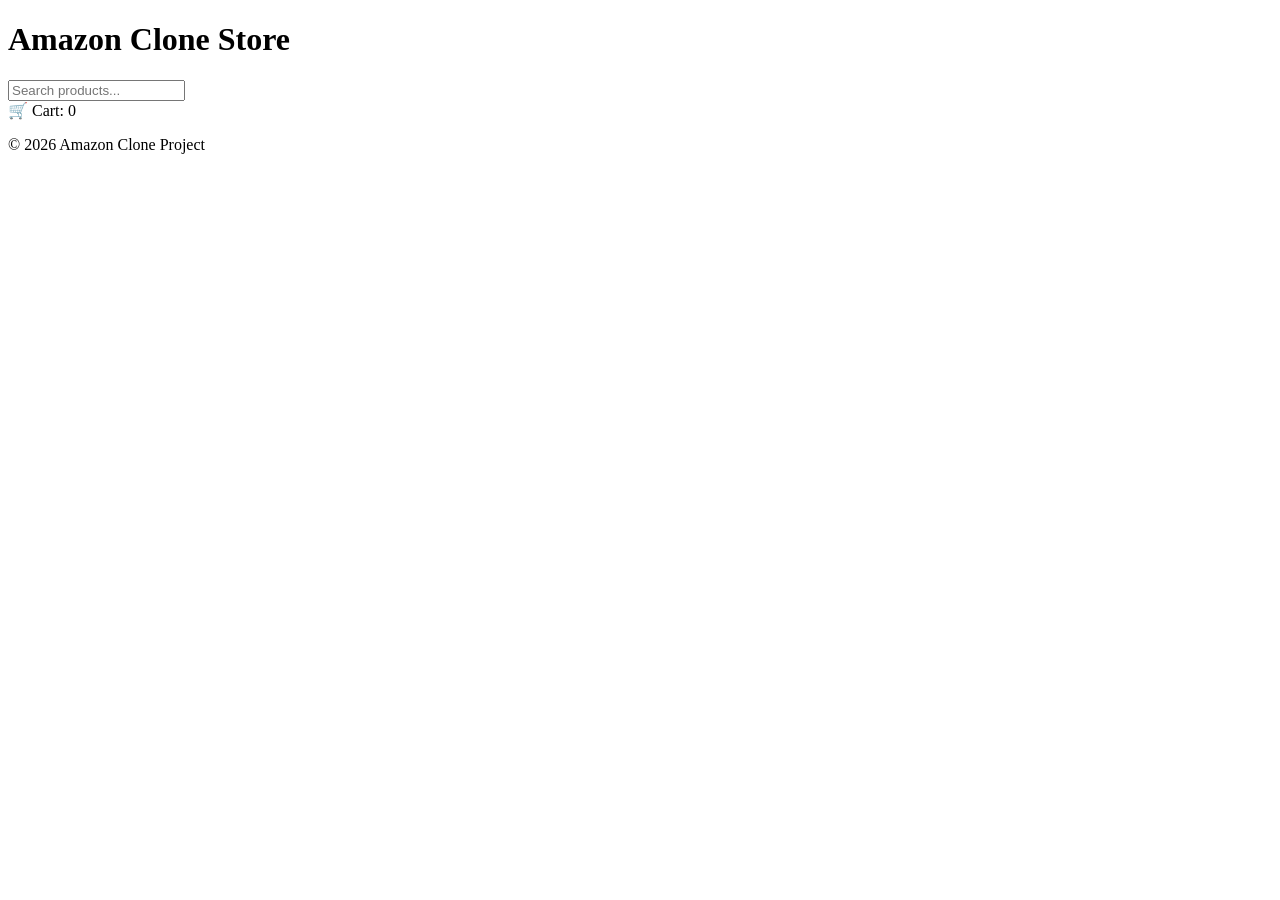
==== index.html @ b78fcb9b "Add files via upload index.html" ====
<!DOCTYPE html>
<html lang="en">
<head>
<meta charset="UTF-8">
<title>Amazon Clone</title>
<link rel="stylesheet" href="style.css">
</head>
<body>

<header>
  <h1>Amazon Clone Store</h1>

  <input type="text" id="searchBar" placeholder="Search products...">

  <div>
    🛒 Cart: <span id="cart-count">0</span>
  </div>
</header>

<section id="product-container"></section>

<footer>
  <p>© 2026 Amazon Clone Project</p>
</footer>

<script src="script.js"></script>
</body>
</html>
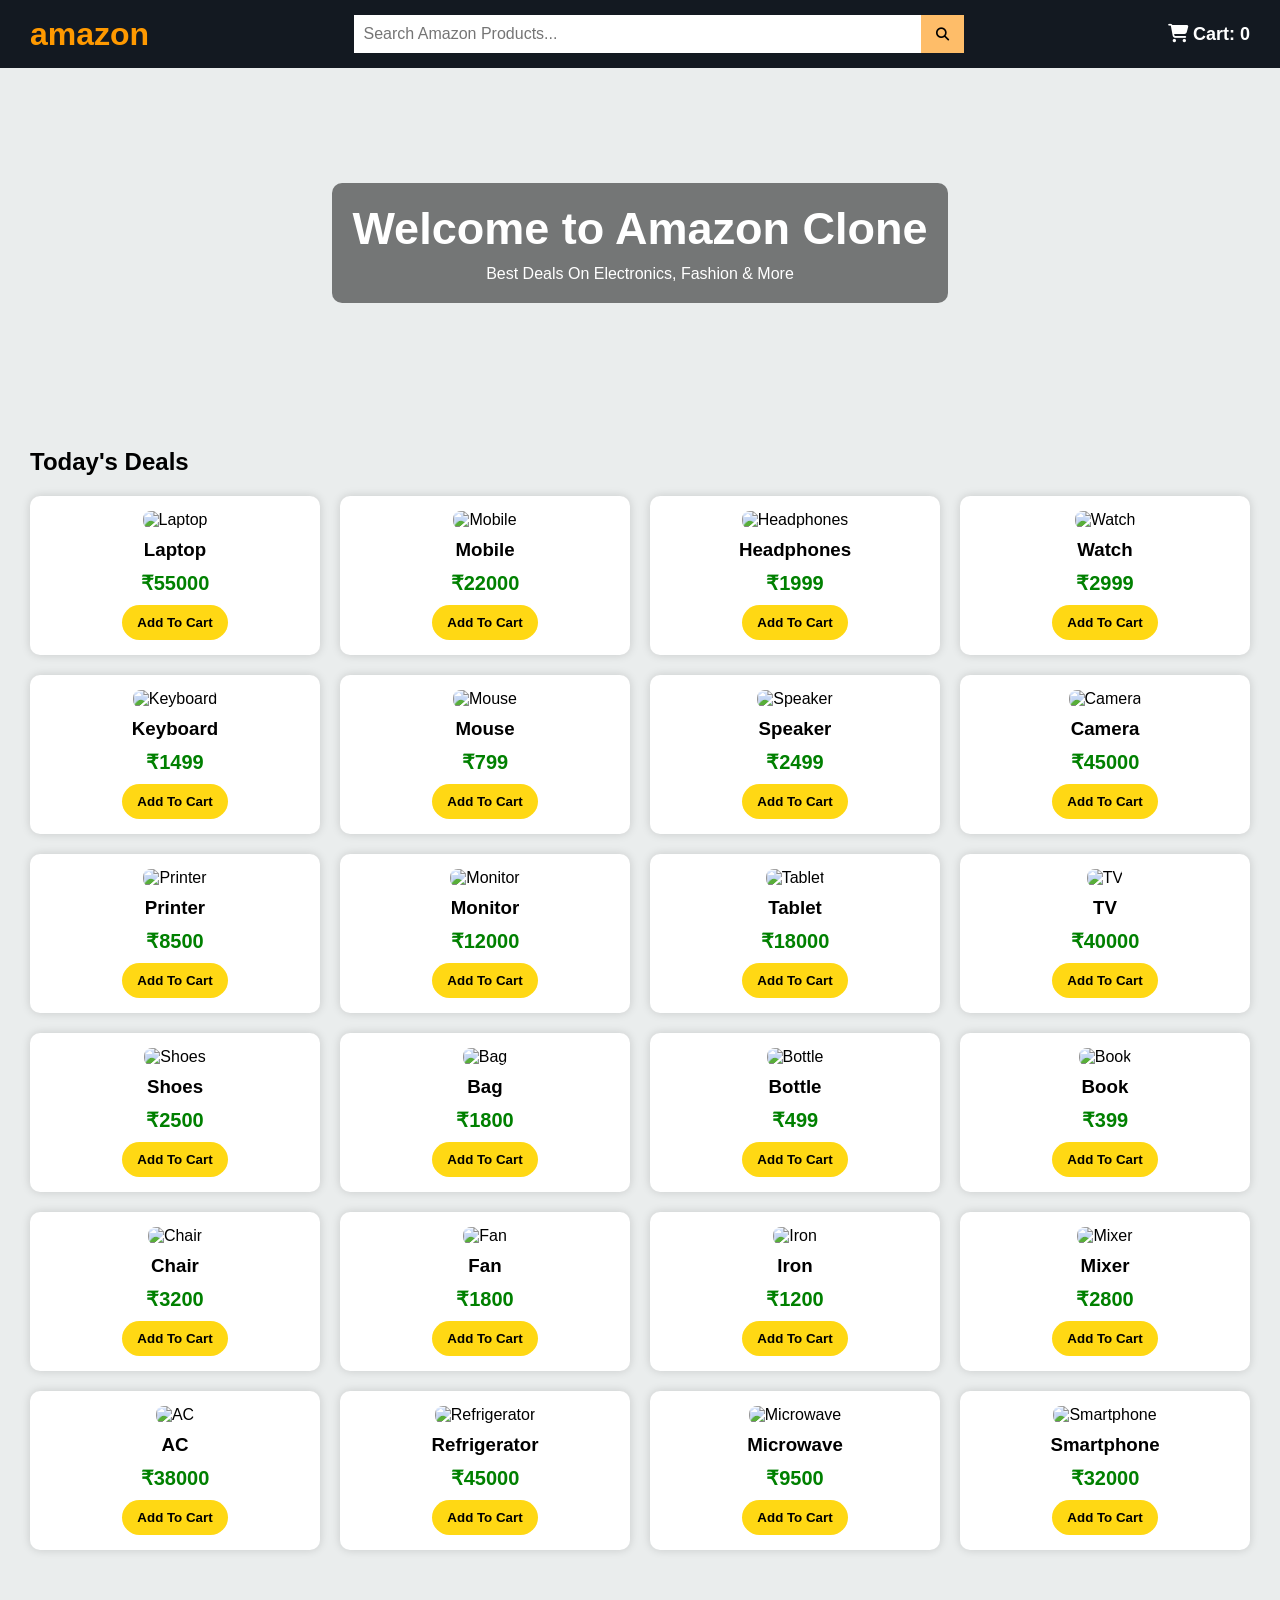
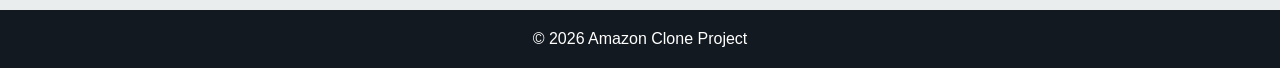
==== commit cfea08f6: "Amazon project" ====
--- a/index.html
+++ b/index.html
@@ -2,27 +2,73 @@
 <html lang="en">
 <head>
 <meta charset="UTF-8">
+<meta name="viewport" content="width=device-width, initial-scale=1.0">
 <title>Amazon Clone</title>
 <link rel="stylesheet" href="style.css">
+<link rel="stylesheet"
+href="https://cdnjs.cloudflare.com/ajax/libs/font-awesome/6.5.1/css/all.min.css">
 </head>
 <body>
 
-<header>
-  <h1>Amazon Clone Store</h1>
+<!-- Navbar -->
 
-  <input type="text" id="searchBar" placeholder="Search products...">
+<nav class="navbar">
 
-  <div>
-    🛒 Cart: <span id="cart-count">0</span>
-  </div>
-</header>
+<div class="logo">
+<h2>amazon</h2>
+</div>
 
-<section id="product-container"></section>
+<div class="search-box">
+<input
+type="text"
+id="searchInput"
+placeholder="Search Amazon Products..."
+onkeyup="searchProducts()">
+<button>
+<i class="fa fa-search"></i>
+</button>
+</div>
+
+<div class="cart">
+<i class="fa fa-shopping-cart"></i>
+Cart:
+<span id="cartCount">0</span>
+</div>
+
+</nav>
+
+<!-- Hero Section -->
+
+<section class="hero">
+
+<div class="hero-content">
+<h1>Welcome to Amazon Clone</h1>
+<p>Best Deals On Electronics, Fashion & More</p>
+</div>
+
+</section>
+
+<!-- Products -->
+
+<section class="products-section">
+
+<h2>Today's Deals</h2>
+
+<div class="products" id="productContainer">
+
+</div>
+
+</section>
 
 <footer>
-  <p>© 2026 Amazon Clone Project</p>
+
+<p>
+© 2026 Amazon Clone Project
+</p>
+
 </footer>
 
 <script src="script.js"></script>
+
 </body>
 </html>
--- a/style.css
+++ b/style.css
@@ -0,0 +1,138 @@
+*{
+margin:0;
+padding:0;
+box-sizing:border-box;
+font-family:Arial,sans-serif;
+}
+
+body{
+background:#eaeded;
+}
+
+.navbar{
+background:#131921;
+color:white;
+display:flex;
+justify-content:space-between;
+align-items:center;
+padding:15px 30px;
+flex-wrap:wrap;
+}
+
+.logo h2{
+font-size:32px;
+color:#ff9900;
+}
+
+.search-box{
+display:flex;
+width:50%;
+}
+
+.search-box input{
+width:100%;
+padding:10px;
+border:none;
+outline:none;
+font-size:16px;
+}
+
+.search-box button{
+padding:10px 15px;
+border:none;
+background:#febd69;
+cursor:pointer;
+}
+
+.cart{
+font-size:18px;
+font-weight:bold;
+}
+
+.hero{
+height:350px;
+background:url("https://images.unsplash.com/photo-1523275335684-37898b6baf30?w=1200")
+center/cover;
+display:flex;
+justify-content:center;
+align-items:center;
+text-align:center;
+color:white;
+}
+
+.hero-content{
+background:rgba(0,0,0,0.5);
+padding:20px;
+border-radius:10px;
+}
+
+.hero-content h1{
+font-size:45px;
+margin-bottom:10px;
+}
+
+.products-section{
+padding:30px;
+}
+
+.products-section h2{
+margin-bottom:20px;
+}
+
+.products{
+display:grid;
+grid-template-columns:repeat(auto-fit,minmax(250px,1fr));
+gap:20px;
+}
+
+.card{
+background:white;
+padding:15px;
+border-radius:10px;
+box-shadow:0 0 10px rgba(0,0,0,0.15);
+text-align:center;
+transition:0.3s;
+}
+
+.card:hover{
+transform:translateY(-5px);
+}
+
+.card img{
+width:100%;
+height:220px;
+object-fit:cover;
+border-radius:8px;
+}
+
+.card h3{
+margin:10px 0;
+}
+
+.price{
+font-size:20px;
+color:green;
+font-weight:bold;
+margin-bottom:10px;
+}
+
+.card button{
+background:#ffd814;
+border:none;
+padding:10px 15px;
+border-radius:20px;
+cursor:pointer;
+font-weight:bold;
+}
+
+.card button:hover{
+background:#f7ca00;
+}
+
+footer{
+background:#131921;
+color:white;
+text-align:center;
+padding:20px;
+margin-top:30px;
+}
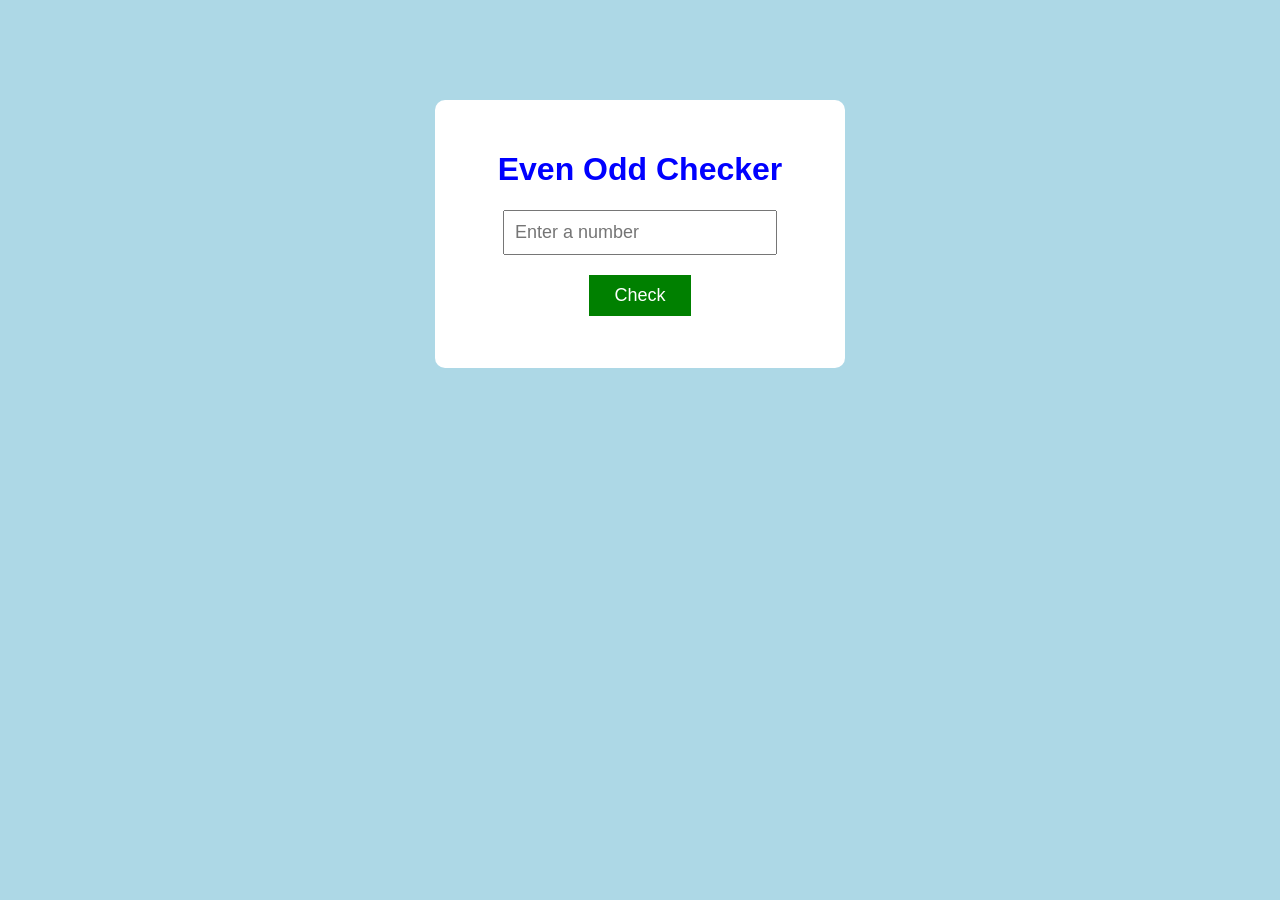
==== commit ce3f8991: "end sem" ====
--- a/index.html
+++ b/index.html
@@ -1,74 +1,101 @@
 <!DOCTYPE html>
-<html lang="en">
+<html>
 <head>
-<meta charset="UTF-8">
-<meta name="viewport" content="width=device-width, initial-scale=1.0">
-<title>Amazon Clone</title>
-<link rel="stylesheet" href="style.css">
-<link rel="stylesheet"
-href="https://cdnjs.cloudflare.com/ajax/libs/font-awesome/6.5.1/css/all.min.css">
+    <title>Even Odd Checker</title>
+
+    <style>
+
+        body{
+            background-color: lightblue;
+            font-family: Arial;
+            text-align: center;
+            margin-top: 100px;
+        }
+
+        .box{
+            background-color: white;
+            width: 350px;
+            padding: 30px;
+            margin: auto;
+            border-radius: 10px;
+        }
+
+        h1{
+            color: blue;
+        }
+
+        input{
+            width: 250px;
+            padding: 10px;
+            font-size: 18px;
+        }
+
+        button{
+            margin-top: 20px;
+            padding: 10px 25px;
+            background-color: green;
+            color: white;
+            border: none;
+            font-size: 18px;
+            cursor: pointer;
+        }
+
+        button:hover{
+            background-color: darkgreen;
+        }
+
+        #result{
+            margin-top: 20px;
+            font-size: 22px;
+            font-weight: bold;
+        }
+
+    </style>
+
 </head>
+
+
 <body>
 
-<!-- Navbar -->
+<div class="box">
 
-<nav class="navbar">
+<h1>Even Odd Checker</h1>
 
-<div class="logo">
-<h2>amazon</h2>
-</div>
+<input type="number" id="number" placeholder="Enter a number">
 
-<div class="search-box">
-<input
-type="text"
-id="searchInput"
-placeholder="Search Amazon Products..."
-onkeyup="searchProducts()">
-<button>
-<i class="fa fa-search"></i>
-</button>
-</div>
+<br>
 
-<div class="cart">
-<i class="fa fa-shopping-cart"></i>
-Cart:
-<span id="cartCount">0</span>
-</div>
+<button onclick="check()">Check</button>
 
-</nav>
-
-<!-- Hero Section -->
-
-<section class="hero">
-
-<div class="hero-content">
-<h1>Welcome to Amazon Clone</h1>
-<p>Best Deals On Electronics, Fashion & More</p>
-</div>
-
-</section>
-
-<!-- Products -->
-
-<section class="products-section">
-
-<h2>Today's Deals</h2>
-
-<div class="products" id="productContainer">
+<p id="result"></p>
 
 </div>
 
-</section>
 
-<footer>
+<script>
 
-<p>
-© 2026 Amazon Clone Project
-</p>
+function check()
+{
 
-</footer>
+    let num = document.getElementById("number").value;
 
-<script src="script.js"></script>
+
+    if(num % 2 == 0)
+    {
+        document.getElementById("result").innerHTML = 
+        num + " is Even Number";
+    }
+
+    else
+    {
+        document.getElementById("result").innerHTML = 
+        num + " is Odd Number";
+    }
+
+}
+
+</script>
+
 
 </body>
 </html>
